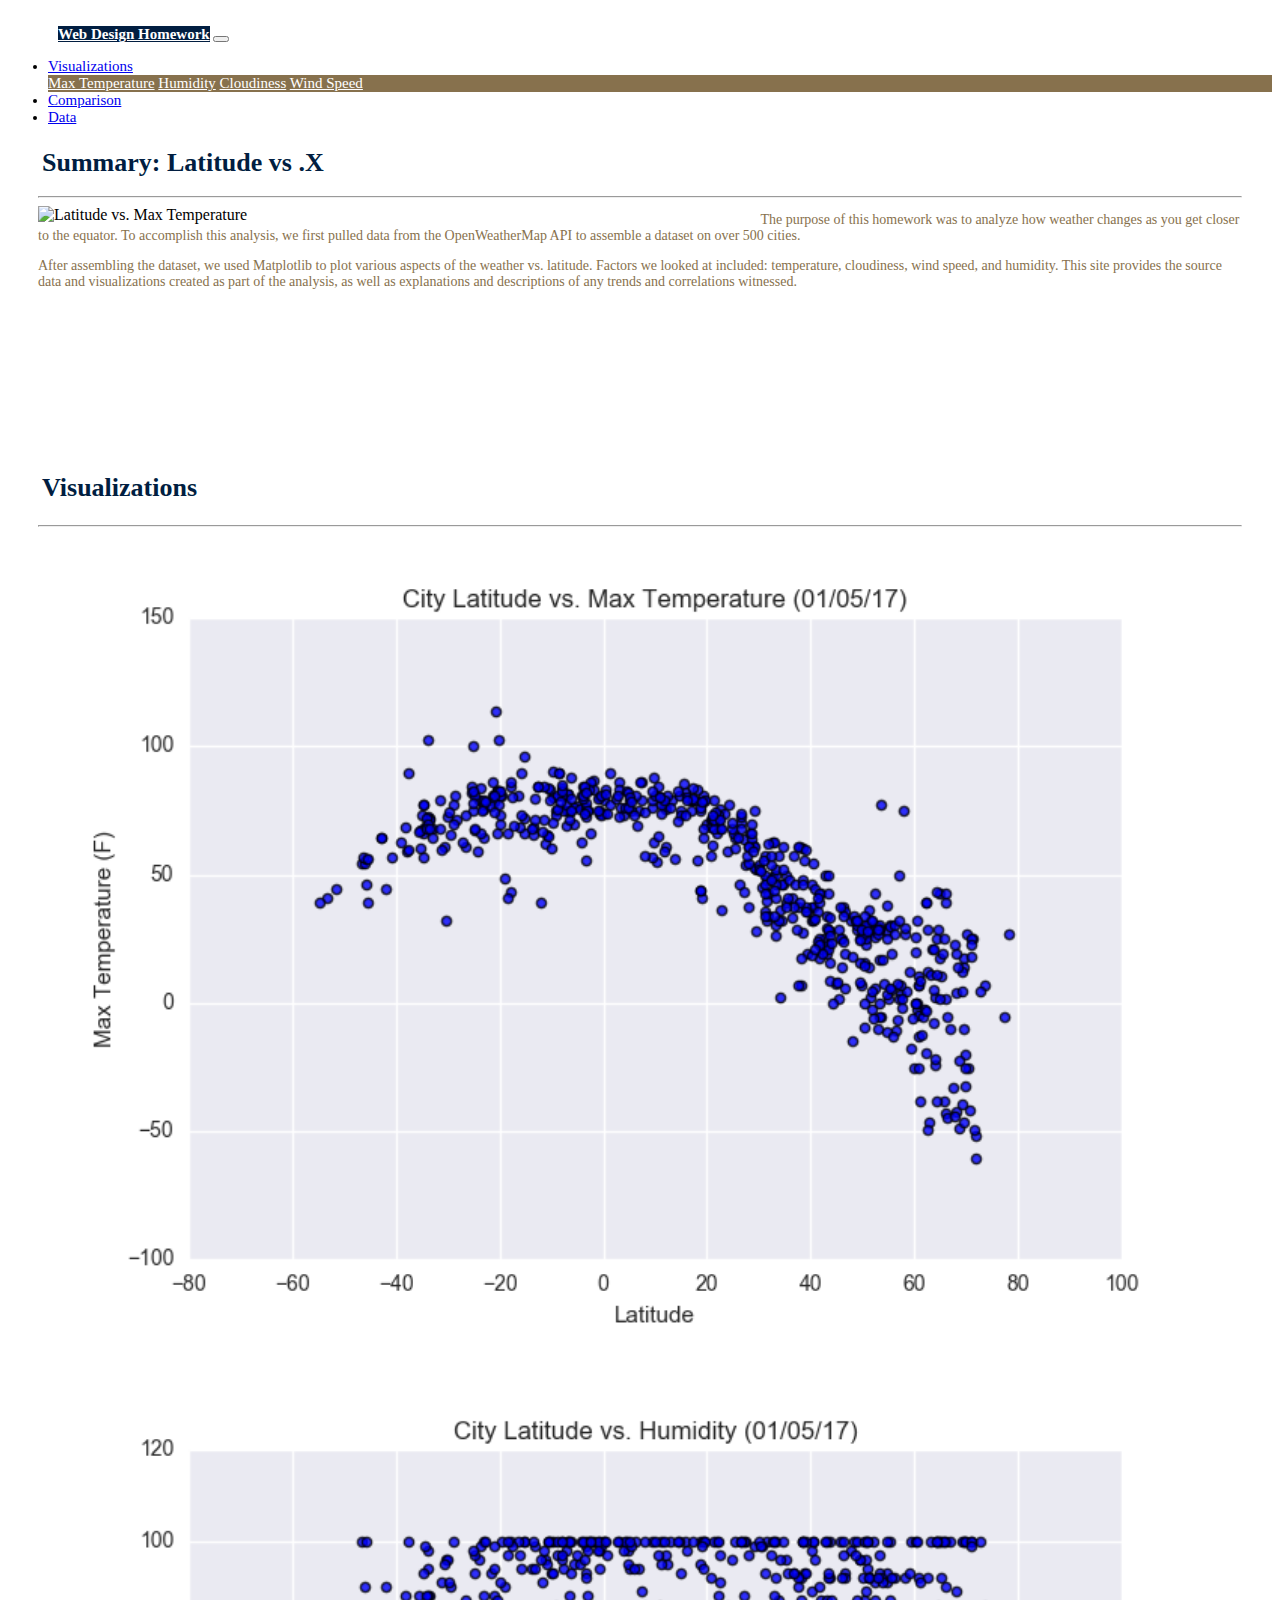
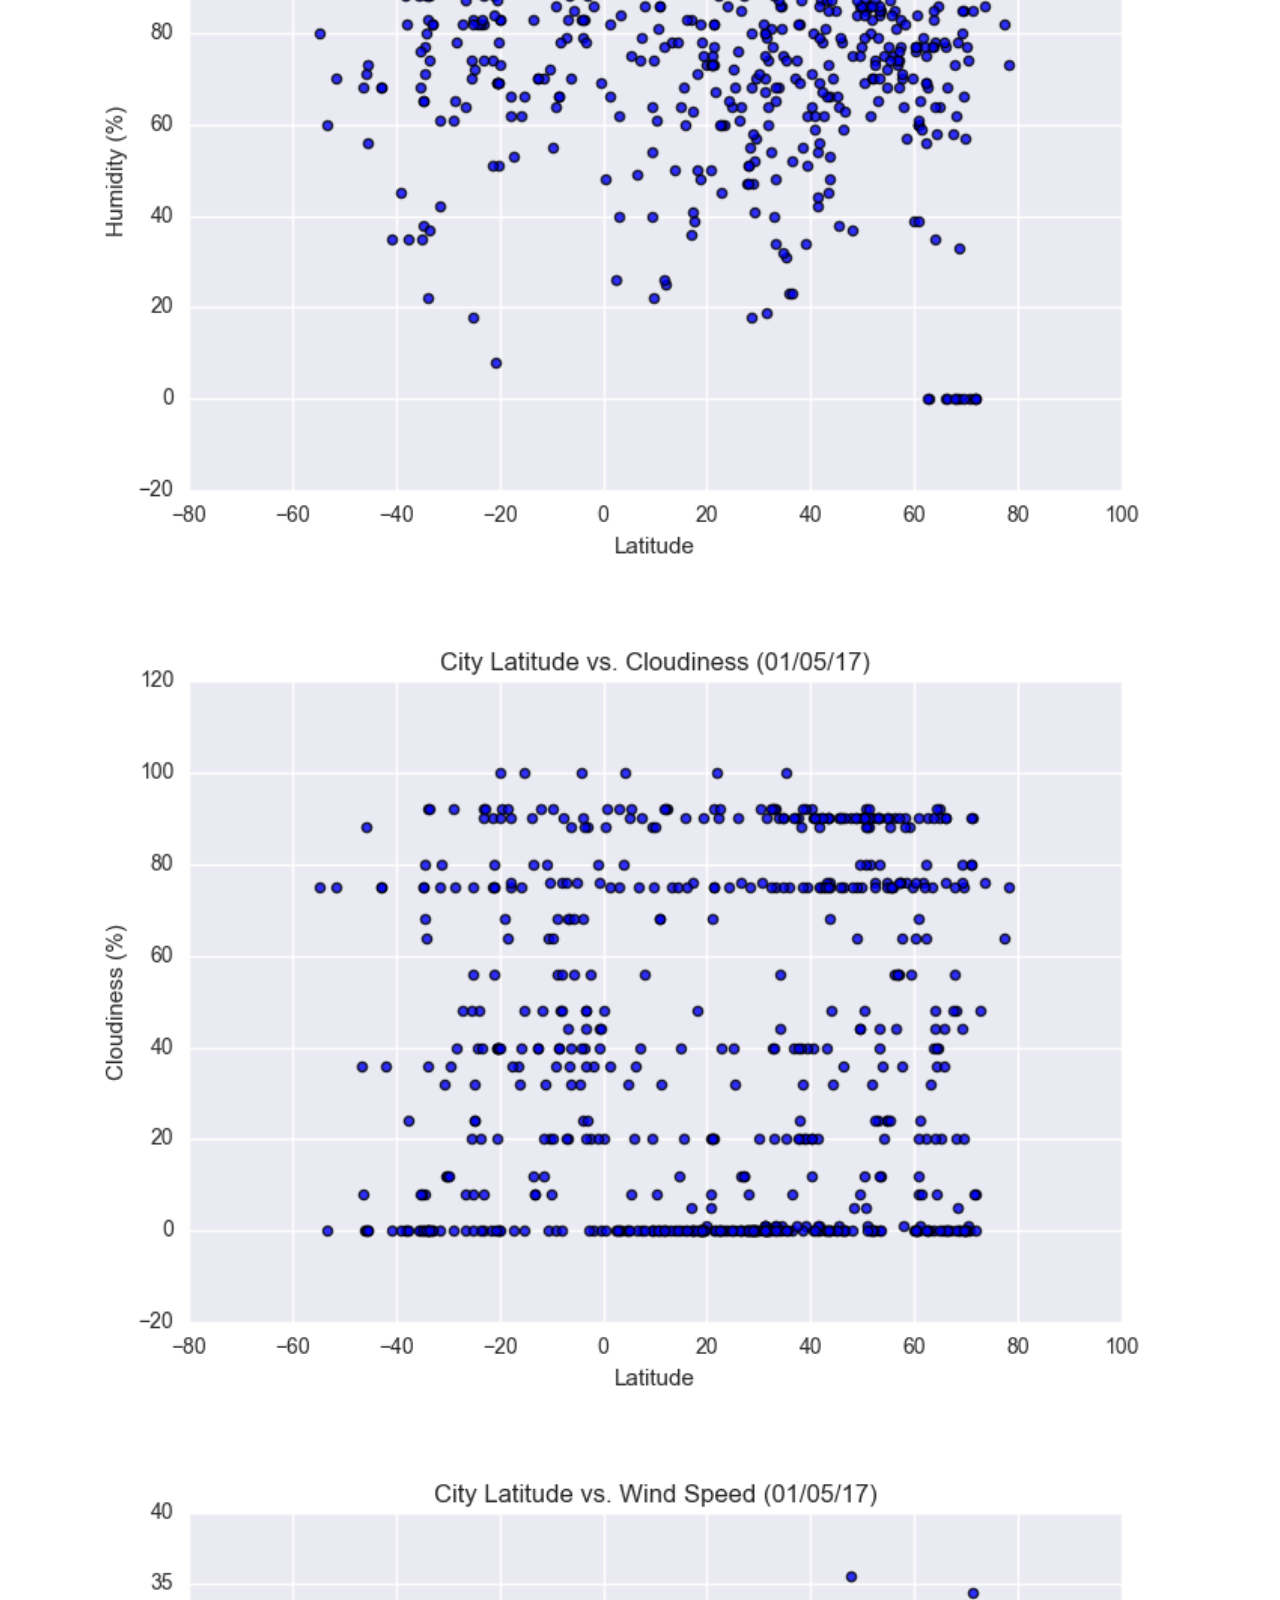
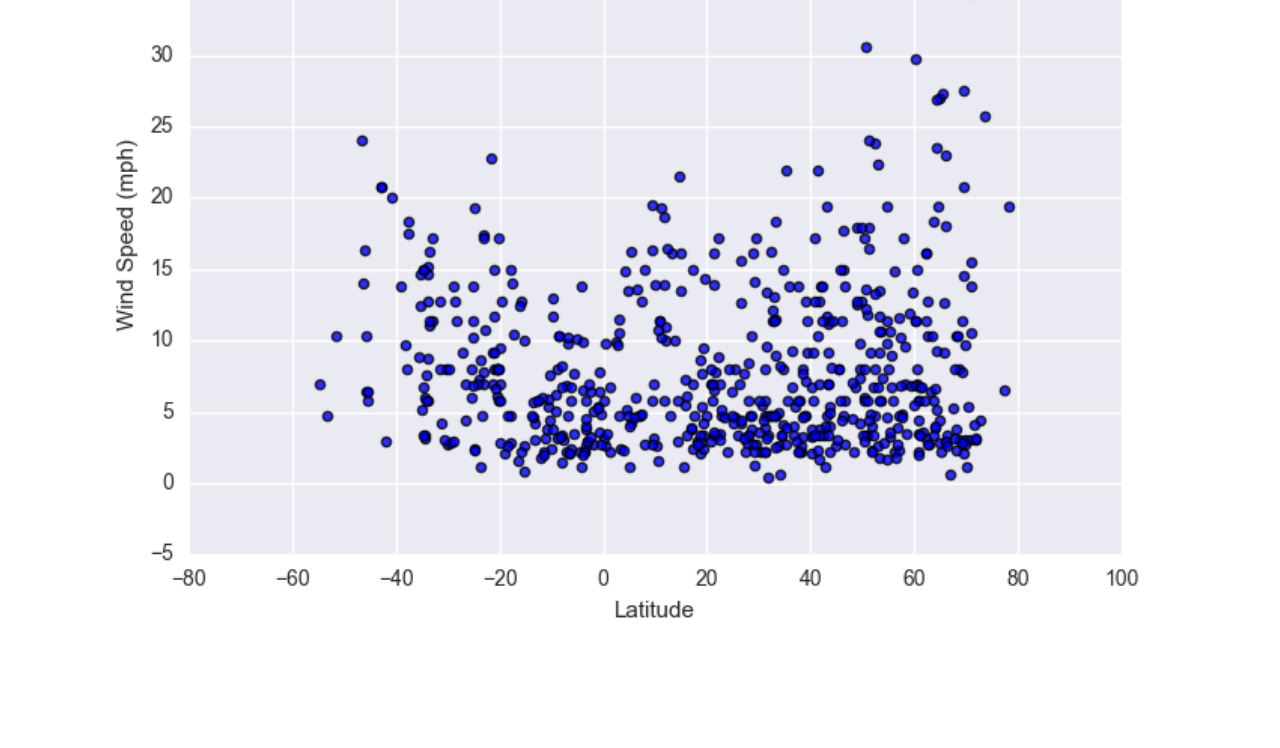
==== Index.html @ a97c31e1 "idk" ====
<!DOCTYPE html>
<html lang="en-us">
  
  <head>​
    <meta charset="UTF-8">
    <title>Web Design Homework</title>
    <link rel="stylesheet" href="https://cdn.jsdelivr.net/npm/bootstrap@4.5.3/dist/css/bootstrap.min.css" integrity="sha384-TX8t27EcRE3e/ihU7zmQxVncDAy5uIKz4rEkgIXeMed4M0jlfIDPvg6uqKI2xXr2" crossorigin="anonymous">
    <link rel="stylesheet" type="text/css" href="style.css">​
  </head>
​
  <body>

	<div class="navigation">
	  <nav class="navbar navbar-expand-lg navbar-light bg-light">
        <a class="navbar-brand" href="index.html">Web Design Homework</a>
        <button class="navbar-toggler" type="button" data-toggle="collapse" data-target="#navbarNavDropdown" aria-controls="navbarNavDropdown" aria-expanded="false" aria-label="Toggle navigation">
          <span class="navbar-toggler-icon"></span>
        </button>
​
        <div class="collapse navbar-collapse" id="navbarNavDropdown">
          <ul class="navbar-nav ml-auto">
            <li class="nav-item dropdown">
              <a href="#" class="nav-link dropdown-toggle" data-toggle="dropdown" id="navbarDropdown" role="button" aria-haspopup="true" aria-expanded="false">Visualizations</a>
              <div class="dropdown-menu" aria-labelledby="navbarDropdownMenuLink">
                <a class="dropdown-item" href="temp.html">Max Temperature</a>
                <a class="dropdown-item" href="humidity.html">Humidity</a>
                <a class="dropdown-item" href="cloudiness.html">Cloudiness</a>
                <a class="dropdown-item" href="wind.html">Wind Speed</a>
              </div>
            </li>
            <li class="nav-item">
			  <a class="nav-link" href="comparison.html">Comparison</a>
			</li>
            <li class="nav-item">
			  <a class="nav-link" href="data.html">Data</a>
			</li>
          </ul>
        </div>
      </nav>
	</div>

    <div class="container">
      <section class="row">
        <div class="col-lg-8 col-md-12">
          <div class="description-content">
            <h1 class="description-header">Summary: Latitude vs .X</h1>
            <hr>
            <img src="Instructions/Resources/assets/images/Fig1" alt="Latitude vs. Max Temperature" class="description-image">
            <p>The purpose of this homework was to analyze how weather changes as you get closer to the equator. To accomplish this analysis, we first pulled data from the OpenWeatherMap API to assemble a dataset on over 500 cities.</p>
            <p>After assembling the dataset, we used Matplotlib to plot various aspects of the weather vs. latitude. Factors we looked at included: temperature, cloudiness, wind speed, and humidity. This site provides the source data and visualizations created as part of the analysis, as well as explanations and descriptions of any trends and correlations witnessed.</p>
          </div>
        </div>

        <div class="col-lg-4 col-md-12">​        
          <section id="imageNav-area">
            <div class="imageNav-content">
              <h2 class="imageNav-header">Visualizations</h2>
              <hr />
              <div class="container">
                <div class="row">
                <div class="col-6">
                  <a href="temp.html">
                    <img src="Instructions/Resources/assets/images/Fig1.png" alt="Latitude vs. Max Temperature", title="Latitude vs. Max Temperature" class="imageNav-photo">
                  </a>
                </div>
                <div class="col-6">
                    <a href="humidity.html">
                      <img src="Instructions/Resources/assets/images/Fig2.png" alt="Latitude vs. Humidity", title="Latitude vs. Humidity" class="imageNav-photo">
                    </a>
                </div>
                <div class="col-6">
                    <a href="cloudiness.html">
                      <img src="Instructions/Resources/assets/images/Fig3.png" alt="Latitude vs. Cloudiness", title="Latitude vs. Cloudiness", class="imageNav-photo">
                    </a>
                </div>
                <div class="col-6">
                  <a href="wind.html">
                    <img src="Instructions/Resources/assets/images/Fig4.png" alt="Latitude vs. Wind Speed", title="Latitude vs. Wind Speed", class="imageNav-photo">
                  </a>
                </div>
              </div>
            </div>
          </section>
        </div>
      </section>
    </div>
      ​
    <script src="https://code.jquery.com/jquery-3.5.1.slim.min.js" integrity="sha384-DfXdz2htPH0lsSSs5nCTpuj/zy4C+OGpamoFVy38MVBnE+IbbVYUew+OrCXaRkfj" crossorigin="anonymous"></script>
    <script src="https://cdn.jsdelivr.net/npm/popper.js@1.16.1/dist/umd/popper.min.js" integrity="sha384-9/reFTGAW83EW2RDu2S0VKaIzap3H66lZH81PoYlFhbGU+6BZp6G7niu735Sk7lN" crossorigin="anonymous"></script>
    <script src="https://cdn.jsdelivr.net/npm/bootstrap@4.5.3/dist/js/bootstrap.min.js" integrity="sha384-w1Q4orYjBQndcko6MimVbzY0tgp4pWB4lZ7lr30WKz0vr/aWKhXdBNmNb5D92v7s" crossorigin="anonymous"></script>
  </body>
​
</html>
---- style.css ----
style.css

.container{
	background-color: #87714D;
}

.imageNav-content .container{
	background-color: white;
}


.navbar{
    max-height: 50px; 
	background-color: #ffffff; 
	font-size: 15px;
}

.navigation .navbar-brand{
	color: white; 
	margin-left: 50px; 
	padding: inherit; 
	font-weight: bold; 
	background-color:#011E41;
}

.dropdown-item{
    color: white; 
}

.dropdown-menu {
    background-color:#87714D; 
}



@media (max-width: 600px){
.navbar-expand-lg{
	background-color:#011E41;
}
.navbar{
    max-height: none; 
    padding: inherit;
}
.navbar div{
    margin: inherit; 
    background-color: white;  
}
.navbar-brand{
    padding: 10px; 
}

button{
    margin-left: auto; 
}

button:focus {
    outline: 1px dotted;
}
}

.description-content {
	margin-top: 30px;
	margin-bottom: 60px;
	padding: 10px 30px 5px;
	color: black;
	background-color: white;
}

.imageNav-content {
	margin-top: 40px;
	margin-bottom: 20px;
	padding: 10px 30px 40px;
	color: black;
	background-color: white;
}
.description-header, .imageNav-header {
	padding-top: 15px; 
	padding-left: 4px;
	color:#011E41;
	font-size: 26px;
	font-weight: bold;
}

img{
	width: 100%;
	height: 100%;
}

.description-image {
	float: left;
	width: 60%;
	height: 60%;
}

p{
	color:#87714D;
	font-size: 14px;
	
}
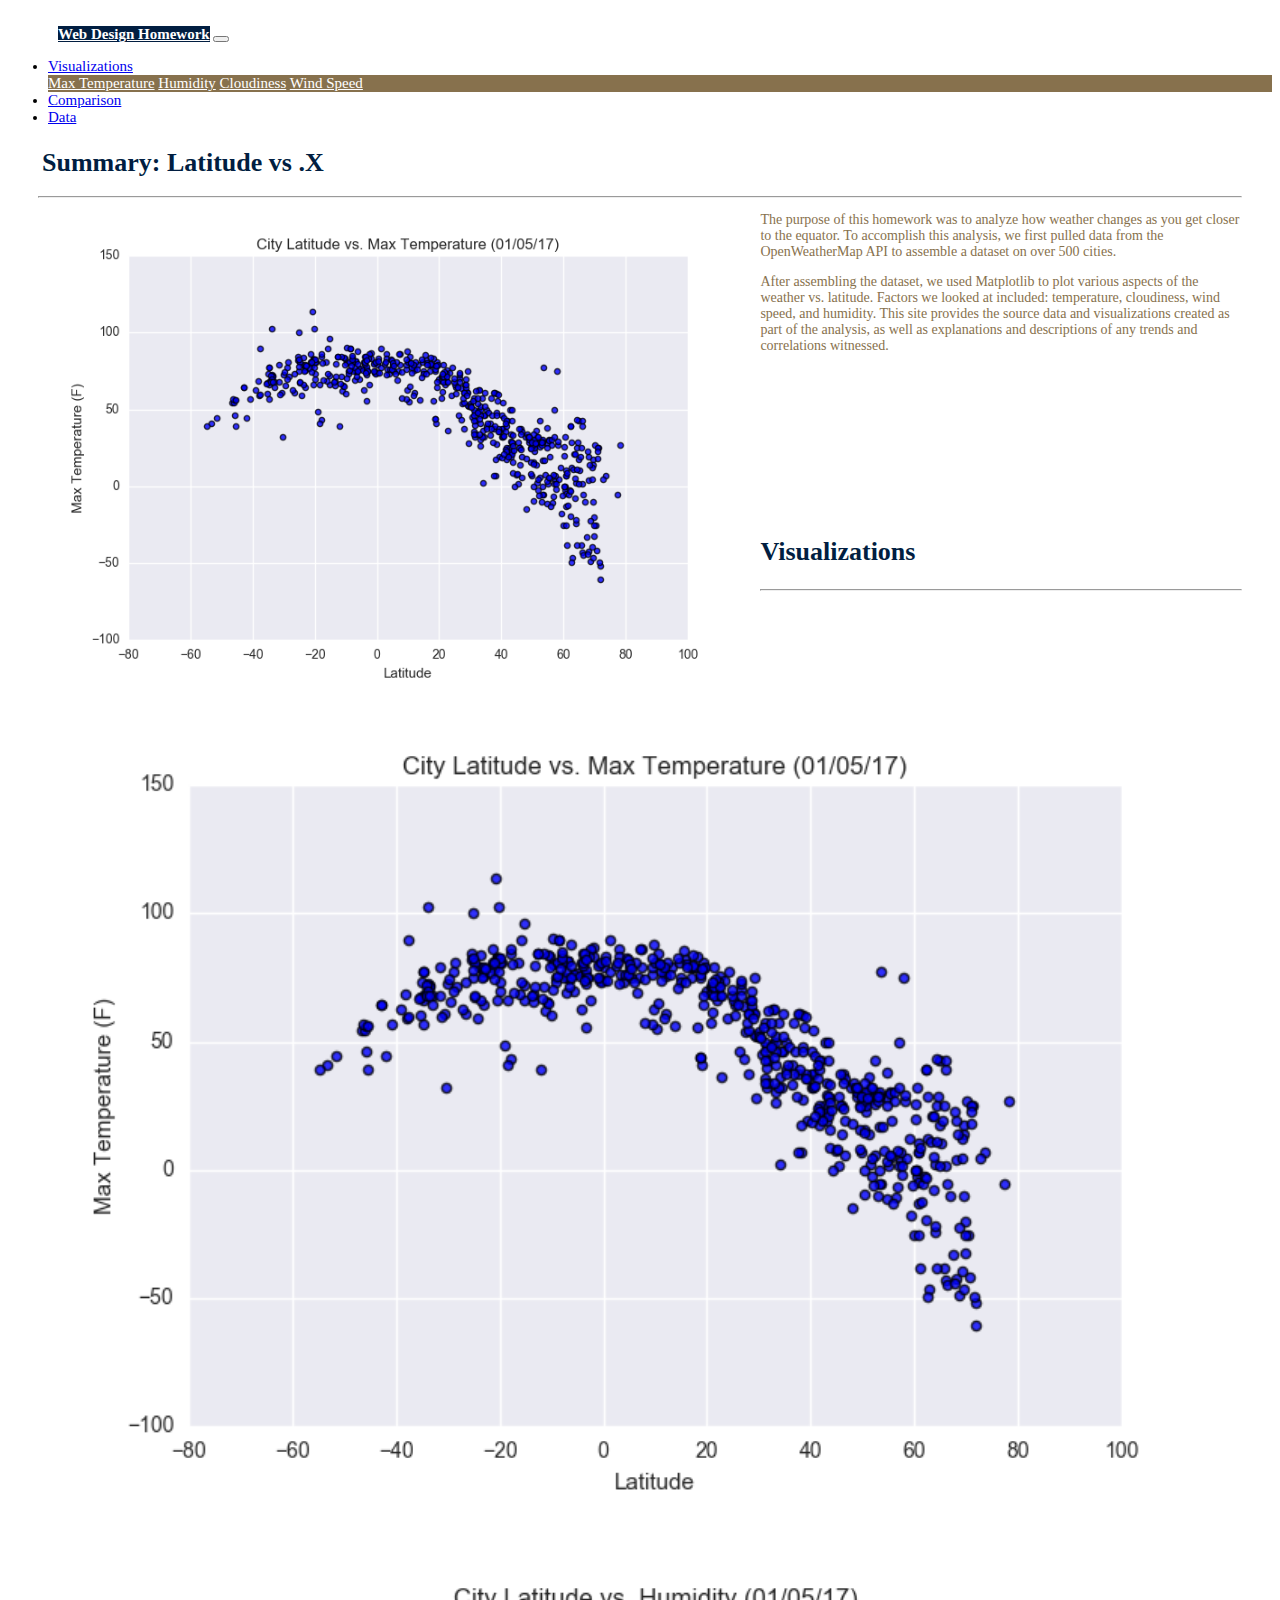
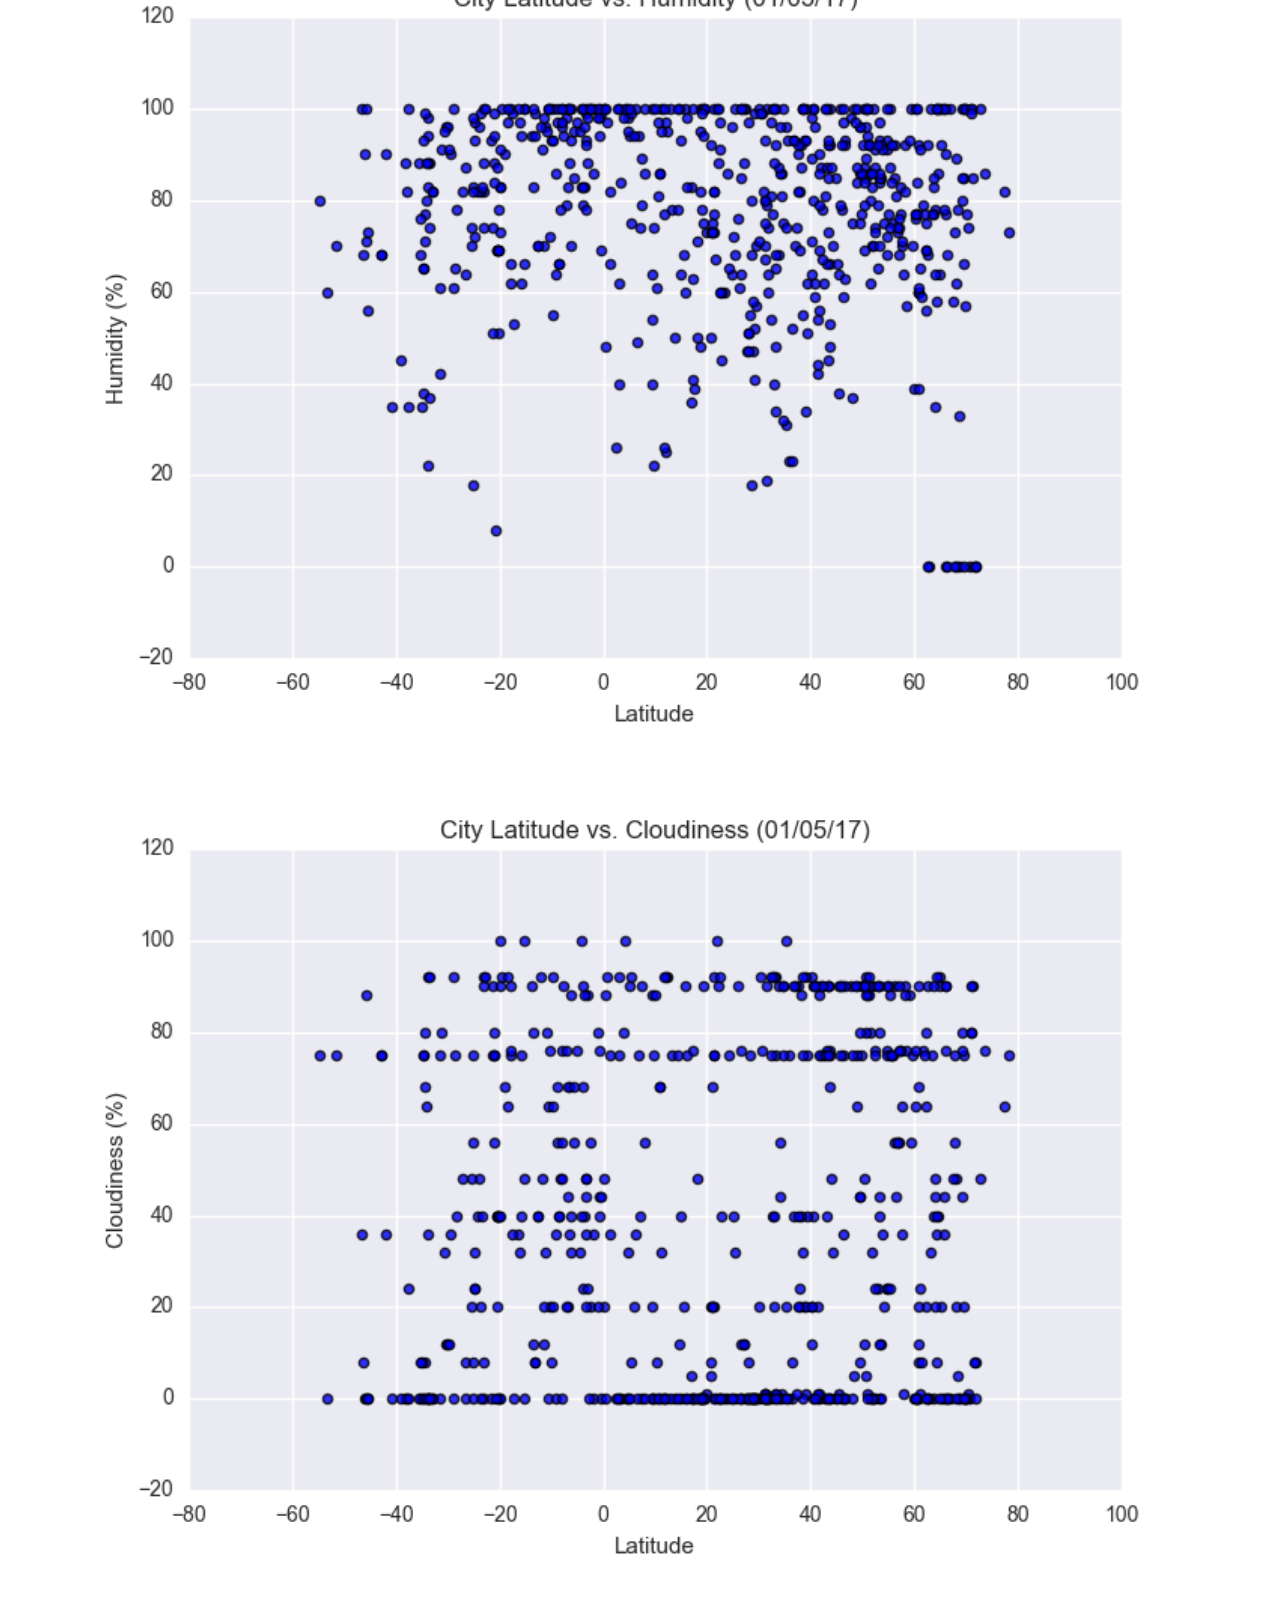
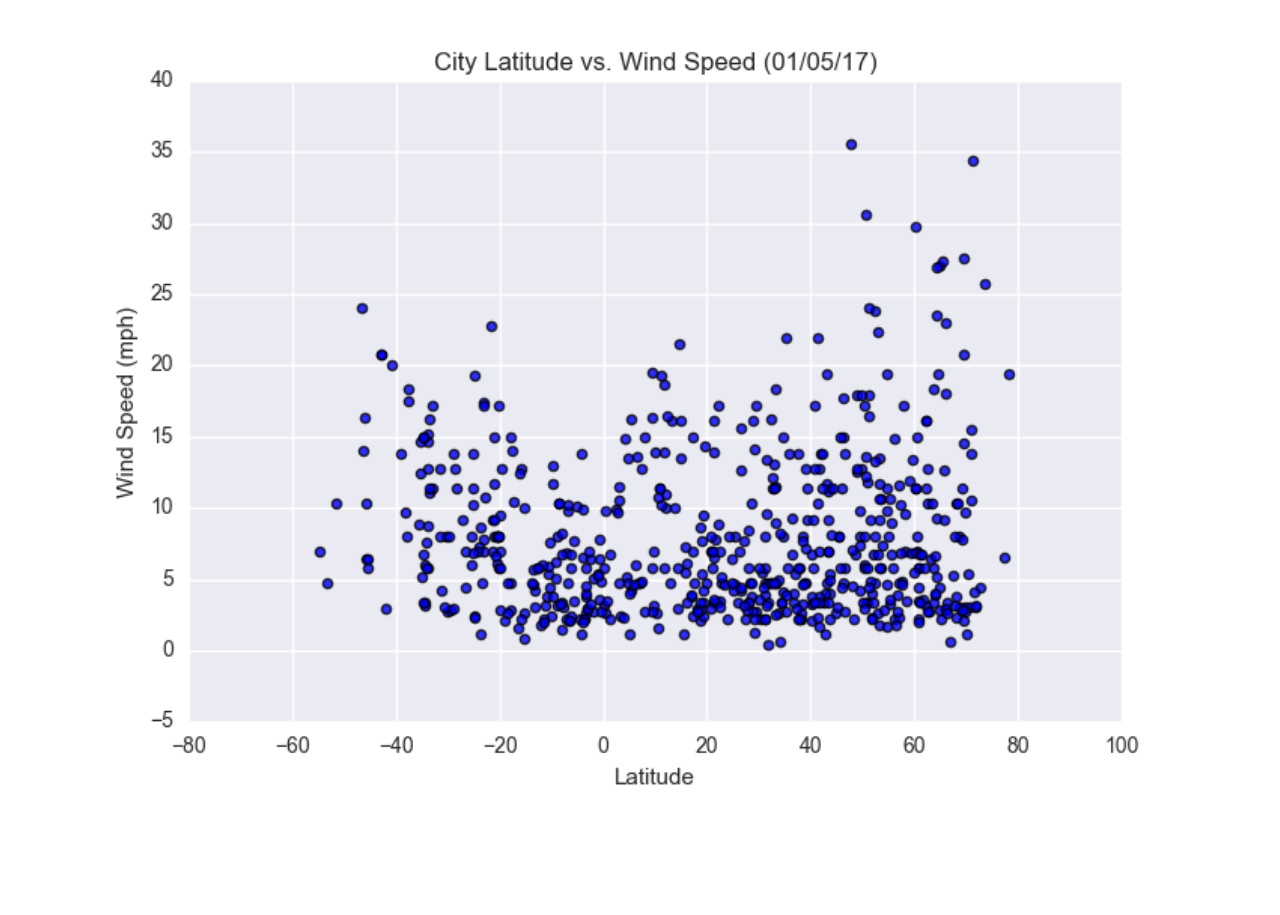
==== commit 22b8fbc3: "i" ====
--- a/Index.html
+++ b/Index.html
@@ -45,7 +45,7 @@
           <div class="description-content">
             <h1 class="description-header">Summary: Latitude vs .X</h1>
             <hr>
-            <img src="Instructions/Resources/assets/images/Fig1" alt="Latitude vs. Max Temperature" class="description-image">
+            <img src="Instructions/Resources/assets/images/Fig1.png" alt="Latitude vs. Max Temperature" class="description-image">
             <p>The purpose of this homework was to analyze how weather changes as you get closer to the equator. To accomplish this analysis, we first pulled data from the OpenWeatherMap API to assemble a dataset on over 500 cities.</p>
             <p>After assembling the dataset, we used Matplotlib to plot various aspects of the weather vs. latitude. Factors we looked at included: temperature, cloudiness, wind speed, and humidity. This site provides the source data and visualizations created as part of the analysis, as well as explanations and descriptions of any trends and correlations witnessed.</p>
           </div>
